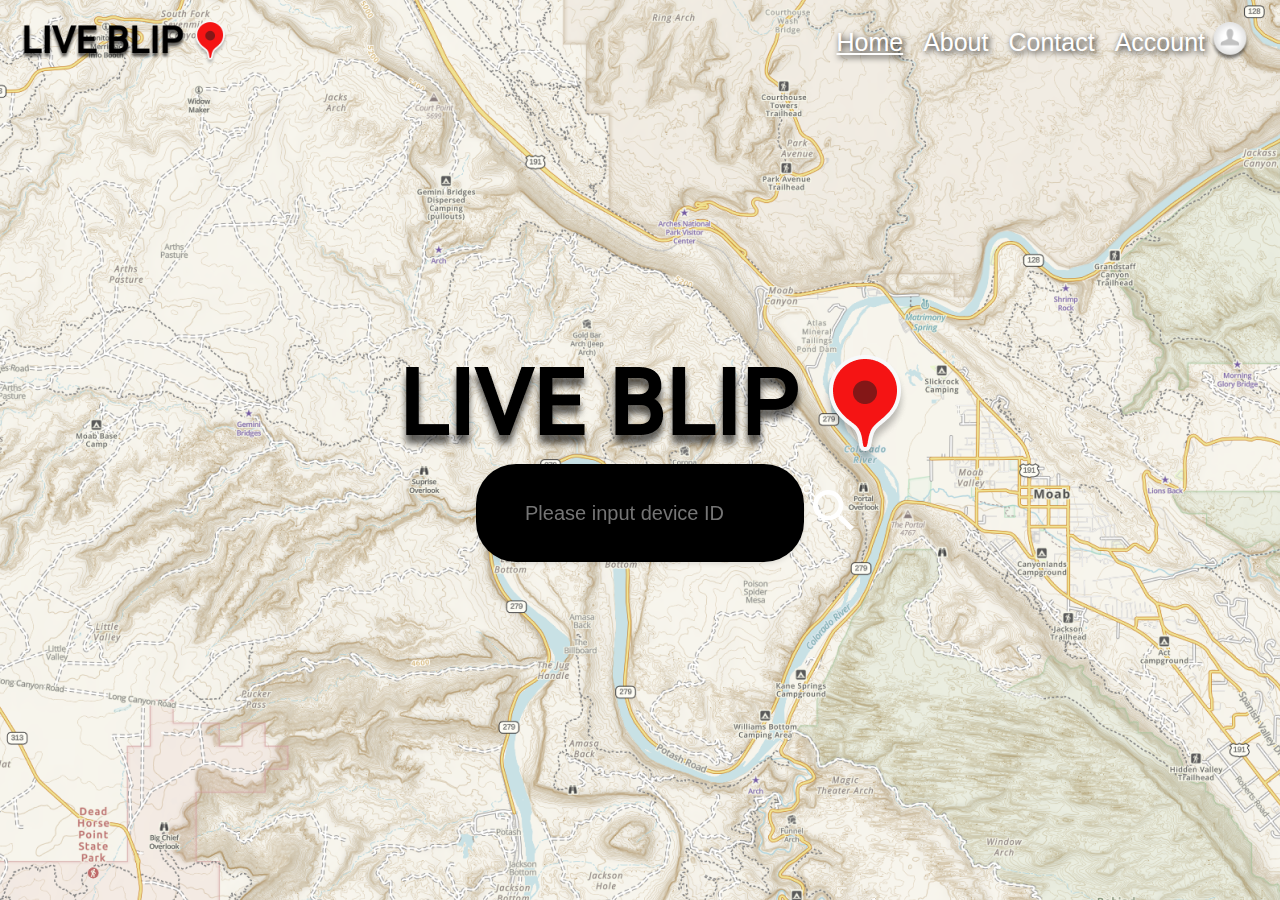
==== Prototype/index.html @ 92ef9c2a "added page links" ====
<!doctype html>
<html class="no-js" lang="eng">

  <head>

    <meta charset="utf-8">
    <meta name="viewport" content="width=device-width, initial-scale=1">
    <title>Live Blip</title>
    <link rel="icon" href="img/pin.png" type="image/png">
    <link rel="stylesheet" href="LiveBlip_Style.css">

  </head>

  <body background="img/map.png">

    <header>

      <nav>

        <div class="logo">
          <img src="img/LiveBlipLogo.png" alt="Logo">
        </div>

        <ul>
          <li><u><a href="index.html">Home</a></u></li>
          <li><a href="About.html"> About</a></li>
          <li><a href="#">Contact</a></li>
          <li><a href="#">Account<img src="img/AccountImg.png" alt="Logo"></a></li>
        </ul>

      </nav>

    </header>

    <!-- Add your site or application content here -->

    <script src="js/app.js"></script>

    <div class = "MainLogo">
      <img src="img/LiveBlipLogo.png" alt="Logo">
    </div>

    <div class="search-container">
      <input type="text" placeholder="Please input device ID">
      <button type="submit"><img src="img/search.png" alt="Search"></button>
    </div>

  </body>

</html>
---- Prototype/LiveBlip_Style.css ----
body {
  margin: 0;
  padding: 0;
  font-family: Arial, sans-serif;
  background-color: gray;
}
/* Start of Nav bar */
nav {
  background-color: transparent;
  padding: 10px;
  display: flex;
  justify-content: space-between;
  align-items: center;
  color: white;
}

.logo img {
  height: 60px;
  width: auto;
}

ul {
  list-style-type: none;
  margin: 0;
  padding: 0;
  display: flex;
  align-items: center;
}

ul li {
  margin-right: 20px;
}

ul li:last-child {
  margin-right: 0;
}

ul li a {
  color: white;
  font-size: 25px;
  text-shadow: black;
  text-decoration: none;
  display: flex;
  align-items: center;
  text-shadow: 2px 2px 6px black;
}

ul li a img {
  height: 40px;
  width: auto;
  margin-left: 5px;
  margin-right: 20px;
}

nav :hover {
  text-shadow: 2px 2px 6px red;
}


/* Start of search bar */
.MainLogo {
  position: fixed;
  top: 45%;
  left: 50%;
  transform: translate(-50%, -50%);
}


.search-container {
  position: fixed;
  top: 57%;
  left: 50%;
  transform: translate(-50%, -50%);
  background-color: black;
  width: 25%;
  height: 10%;
  padding: 4px;
  border-radius: 40px;
  box-shadow: 0 2px 5px rgba(0, 0, 0, 0.1);
  display: flex;
  align-items: center;
}

.search-container input {
  flex: 1;
  padding: 10px;
  margin-left: 35px;
  border: none;
  border-radius: 3px;
  outline: none;
  background: transparent;
  color: white;
  font-size: 20px;
}



.search-container button {
  background-color: transparent;
  color: #fff;
  border: none;
  margin-right: 30px;
  margin-bottom: 45px;
  cursor: pointer;
  background-image: url('img/search.png');
  background-size: contain;
  background-repeat: no-repeat;
  width: auto;
  height: 20%; /* Adjust button height if needed */
}


/* Mid section */

.midSection {
  position: absolute;
  top: 50%;
  left: 50%;
  transform: translate(-50%, -50%);
  background-color: #fff;
  padding: 20px;
  border-radius: 10px;
  box-shadow: 0 0 10px rgba(0, 0, 0, 0.1);
}

.Heading {
  text-align: center;
  margin-bottom: 10px;
}


/* login section */

.login-form {
  align-content: center;
  margin: 20px;
}

.login-form button{
  position: absolute;
  left: 40%;
}
/* About Page */
.MyClass {
  position: absolute;
  top: 50%;
  left: 50%;
  transform: translate(-50%, -50%);
  background-color: white;
  padding: 20px; /* Add padding around the content */
  border-radius: 8px; /* Rounded corners */
  box-shadow: 0 0 10px rgba(0, 0, 0, 0.1); /* Add a subtle shadow */
  max-width: 400px; /* Limit maximum width */
  text-align: center; /* Center align text */
  font-family: Arial, sans-serif; /* Specify font */
  font-size: 18px; /* Set font size */
  line-height: 1.5; /* Set line height for readability */
  color: #333333; /* Set text color */
}

.card {
  max-width: 300px;
  min-height: 200px;
  display: flex;
  flex-direction: column;
  justify-content: space-between;

  max-width: 500px;
  height: 300px;
  padding: 35px;

  border: 1px solid rgba(255, 255, 255, .25);
  border-radius: 20px;
  background-color: rgba(255, 255, 255, 0.45);
  box-shadow: 0 0 10px 1px rgba(0, 0, 0, 0.25);

  backdrop-filter: blur(30px);

  position: absolute;
  top: 50%;
  left: 50%;
  transform: translate(-50%, -50%);
}

.card-footer {
  font-size: 0.65em;
  color: #446;
}



p {
  margin: 20px;
}
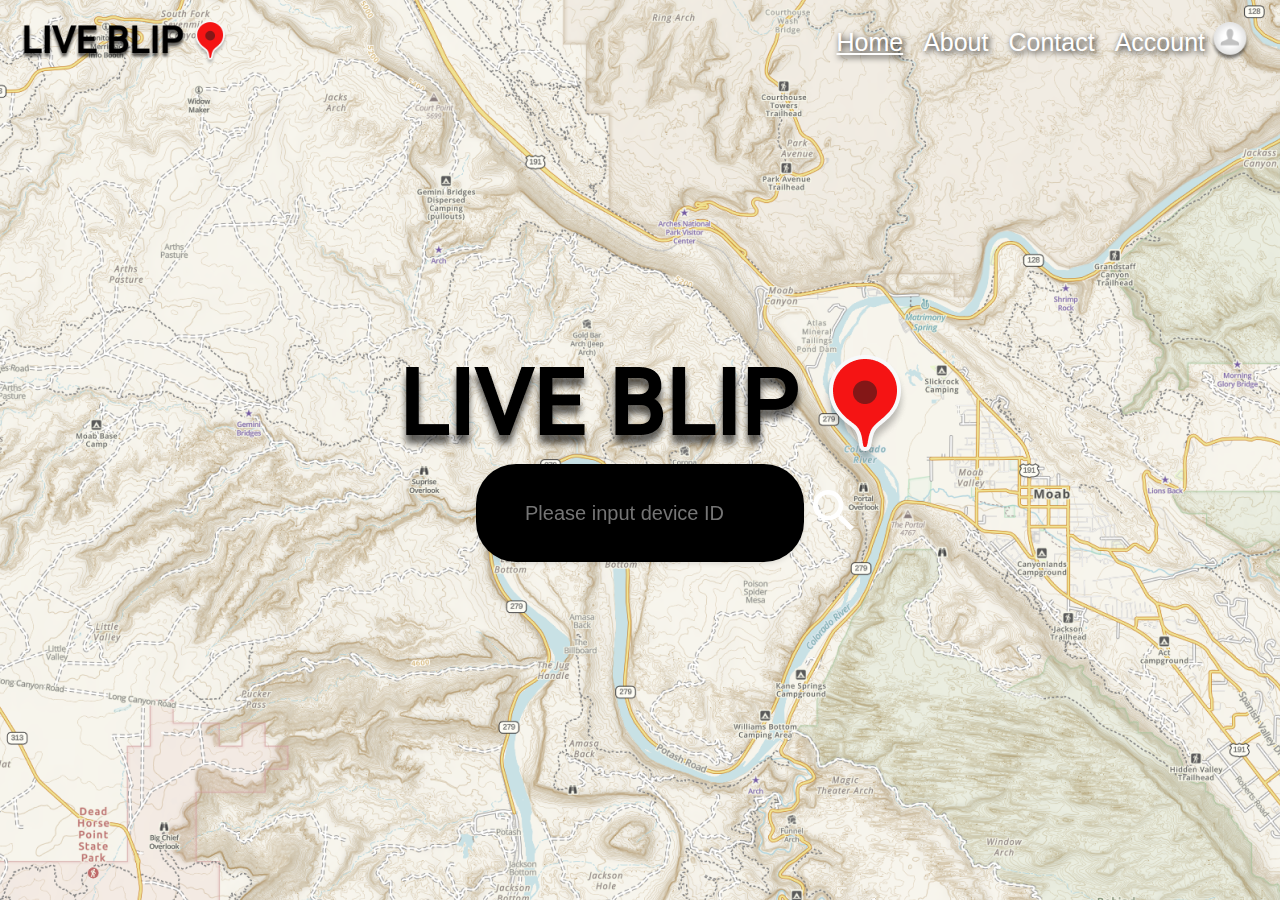
==== commit da7692d2: "fix search img" ====
--- a/Prototype/index.html
+++ b/Prototype/index.html
@@ -22,8 +22,8 @@
         </div>
 
         <ul>
-          <li><u><a href="index.html">Home</a></u></li>
-          <li><a href="About.html"> About</a></li>
+          <li><u><a href="#">Home</a></u></li>
+          <li><a href="#"> About</a></li>
           <li><a href="#">Contact</a></li>
           <li><a href="#">Account<img src="img/AccountImg.png" alt="Logo"></a></li>
         </ul>
@@ -32,9 +32,6 @@
 
     </header>
 
-    <!-- Add your site or application content here -->
-
-    <script src="js/app.js"></script>
 
     <div class = "MainLogo">
       <img src="img/LiveBlipLogo.png" alt="Logo">
--- a/Prototype/LiveBlip_Style.css
+++ b/Prototype/LiveBlip_Style.css
@@ -102,7 +102,6 @@
   margin-right: 30px;
   margin-bottom: 45px;
   cursor: pointer;
-  background-image: url('img/search.png');
   background-size: contain;
   background-repeat: no-repeat;
   width: auto;
@@ -126,6 +125,7 @@
 .Heading {
   text-align: center;
   margin-bottom: 10px;
+  font-weight: bolder;
 }
 
 
@@ -140,51 +140,58 @@
   position: absolute;
   left: 40%;
 }
-/* About Page */
-.MyClass {
-  position: absolute;
-  top: 50%;
-  left: 50%;
-  transform: translate(-50%, -50%);
-  background-color: white;
-  padding: 20px; /* Add padding around the content */
-  border-radius: 8px; /* Rounded corners */
-  box-shadow: 0 0 10px rgba(0, 0, 0, 0.1); /* Add a subtle shadow */
-  max-width: 400px; /* Limit maximum width */
-  text-align: center; /* Center align text */
-  font-family: Arial, sans-serif; /* Specify font */
-  font-size: 18px; /* Set font size */
-  line-height: 1.5; /* Set line height for readability */
-  color: #333333; /* Set text color */
-}
-
-.card {
-  max-width: 300px;
-  min-height: 200px;
-  display: flex;
-  flex-direction: column;
+
+
+/* GPS PAGE */
+
+.logo1 {
+  /* Horizontal gradient background */
+  background-image: linear-gradient(to bottom, gray, transparent); /* Example gradient from white to light gray */
+  padding: 10px;
+  display: flex;
   justify-content: space-between;
-
-  max-width: 500px;
-  height: 300px;
-  padding: 35px;
-
-  border: 1px solid rgba(255, 255, 255, .25);
-  border-radius: 20px;
-  background-color: rgba(255, 255, 255, 0.45);
-  box-shadow: 0 0 10px 1px rgba(0, 0, 0, 0.25);
-
-  backdrop-filter: blur(30px);
-
-  position: absolute;
-  top: 50%;
-  left: 50%;
-  transform: translate(-50%, -50%);
-}
-
-.card-footer {
-  font-size: 0.65em;
-  color: #446;
+  align-items: center;
+}
+
+
+.logo1 img {
+  height: 60px;
+  width: auto;
+
+}
+
+.deviceList {
+  position: fixed;
+  left: 3%;
+  top: 55%;
+  transform: translateY(-50%);
+  width: 20%;
+  height: 70%;
+  padding: 20px;
+  padding-top: 25px;
+  border-radius: 10px;
+  background-color: rgba(255, 255, 255, 1); /* Adjust the opacity as needed */
+  display: flex;
+  flex-direction: column; /* Display items in column */
+  justify-content: space-between; /* Add space between items */
+}
+
+.deviceBlock {
+  margin-left: 12px;
+  display: flex;
+  align-items: center;
+  margin-bottom: 10px; /* Add margin between device blocks */
+}
+
+.deviceBlock img {
+  width: 50px; /* Adjust the width of the image */
+  height: auto; /* Maintain aspect ratio */
+  margin-right: 10px; /* Add space between image and text */
+}
+
+
+.deviceSettings {
+  margin-top: auto; /* Push deviceSettings to the bottom */
 }
 
 
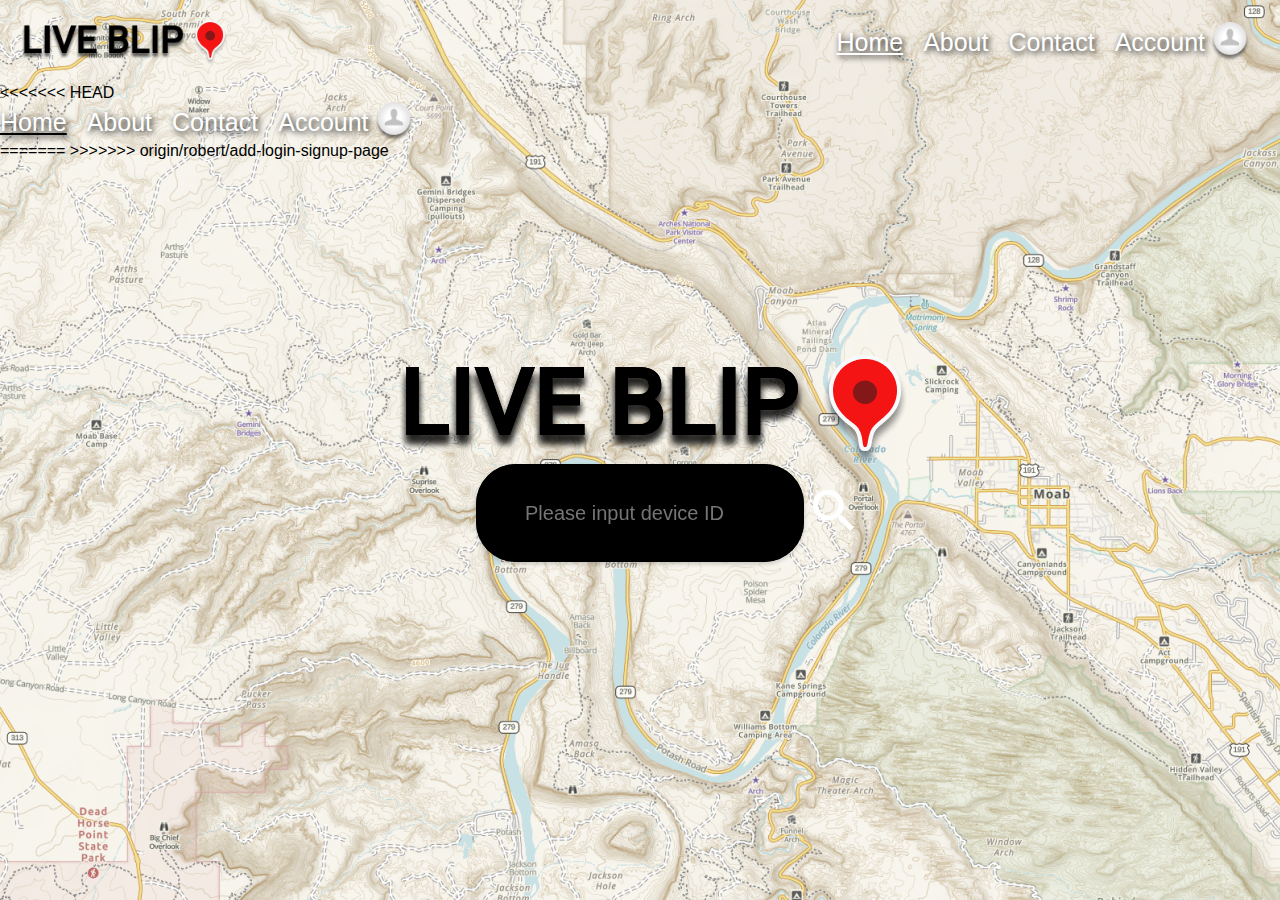
==== commit 82de9e78: "Merge remote-tracking branch 'origin/robert/add-login-signup-page' into develop" ====
--- a/Prototype/index.html
+++ b/Prototype/index.html
@@ -1,26 +1,38 @@
-<!doctype html>
+<!DOCTYPE html>
 <html class="no-js" lang="eng">
+    <head>
+        <meta charset="utf-8">
+        <meta name="viewport" content="width=device-width, initial-scale=1">
+        <title>Live Blip</title>
+        <link rel="icon" href="img/pin.png" type="image/png">
+        <link rel="stylesheet" href="LiveBlip_Style.css">
+    </head>
 
-  <head>
+    <body background="img/map.png">
+        <header>
+            <nav>
+                <div class="logo">
+                    <img src="img/LiveBlipLogo.png" alt="Logo">
+                </div>
 
-    <meta charset="utf-8">
-    <meta name="viewport" content="width=device-width, initial-scale=1">
-    <title>Live Blip</title>
-    <link rel="icon" href="img/pin.png" type="image/png">
-    <link rel="stylesheet" href="LiveBlip_Style.css">
+                <ul>
+                    <li><u><a href="#">Home</a></u></li>
+                    <li><a href="#">About</a></li>
+                    <li><a href="Contact.html">Contact</a></li>
+                    <li><a href="#">Account<img src="img/AccountImg.png" alt="Logo"></a></li>
+                </ul>
+            </nav>
+        </header>
 
-  </head>
+        <!-- Add your site or application content here -->
 
-  <body background="img/map.png">
+        <script src="js/app.js"></script>
 
-    <header>
-
-      <nav>
-
-        <div class="logo">
-          <img src="img/LiveBlipLogo.png" alt="Logo">
+        <div class="MainLogo">
+            <img src="img/LiveBlipLogo.png" alt="Logo">
         </div>
 
+<<<<<<< HEAD
         <ul>
           <li><u><a href="#">Home</a></u></li>
           <li><a href="#"> About</a></li>
@@ -44,4 +56,11 @@
 
   </body>
 
+=======
+        <div class="search-container">
+            <input type="text" placeholder="Please input device ID">
+            <button type="submit"><img src="img/search.png" alt="Search"></button>
+        </div>
+    </body>
+>>>>>>> origin/robert/add-login-signup-page
 </html>
--- a/Prototype/LiveBlip_Style.css
+++ b/Prototype/LiveBlip_Style.css
@@ -140,6 +140,120 @@
   position: absolute;
   left: 40%;
 }
+/* About Page */
+.MyClass {
+  position: absolute;
+  top: 50%;
+  left: 50%;
+  transform: translate(-50%, -50%);
+  background-color: white;
+  padding: 20px; /* Add padding around the content */
+  border-radius: 8px; /* Rounded corners */
+  box-shadow: 0 0 10px rgba(0, 0, 0, 0.1); /* Add a subtle shadow */
+  max-width: 400px; /* Limit maximum width */
+  text-align: center; /* Center align text */
+  font-family: Arial, sans-serif; /* Specify font */
+  font-size: 18px; /* Set font size */
+  line-height: 1.5; /* Set line height for readability */
+  color: #333333; /* Set text color */
+}
+
+.card {
+  max-width: 300px;
+  min-height: 200px;
+  display: flex;
+  flex-direction: column;
+  justify-content: space-between;
+
+  max-width: 500px;
+  height: 300px;
+  padding: 35px;
+
+  border: 1px solid rgba(255, 255, 255, .25);
+  border-radius: 20px;
+  background-color: rgba(255, 255, 255, 0.45);
+  box-shadow: 0 0 10px 1px rgba(0, 0, 0, 0.25);
+
+  backdrop-filter: blur(30px);
+
+  position: absolute;
+  top: 50%;
+  left: 50%;
+  transform: translate(-50%, -50%);
+}
+
+.card-footer {
+  font-size: 0.65em;
+  color: #446;
+}
+
+.heading {
+    padding-bottom: 10px ;
+    font-size: 24px;
+    font-weight: bold;
+    text-align: center;
+    color: #000000; /* Choose your preferred color */
+}
+
+
+.login-form {
+    width: 400px;
+    margin: 0 auto;
+    padding: 20px;
+    border: 1px solid #666666;
+    border-radius: 5px;
+    background-color: #f9f9f9;
+}
+
+.login-form input[type="text"],
+.login-form input[type="password"] {
+    width: 100%;
+    padding: 10px;
+    margin-bottom: 10px;
+    border: 1px solid #d6d6d6;
+    border-radius: 10px;
+}
+
+
+.login-form button[type="submit"] {
+    width: 50%;
+    padding: 10px;
+    margin-top: 10px;
+    border: none;
+    border-radius: 10px;
+    cursor: pointer;
+}
+
+
+.login-form button.login-button {
+    width: 25%;
+    padding: 7px;
+    margin-top: -5%;
+    margin-left: -25%;
+    background-color: #f51414;
+    color: #fff;
+}
+
+.login-form button.signup-button {
+    width: 25%;
+    padding: 7px;
+    margin-top: -5%;
+    margin-left: 20%;
+    background-color: #f51414;
+    color: #fff;
+}
+
+.login-form button[type="submit"]:hover {
+    opacity: 0.8;
+}
+
+.forgot-password {
+    text-align: center;
+    color: #f51414;
+    font-size: medium;
+    padding-top: 10px;
+    text-decoration: none;
+}
 
 
 /* GPS PAGE */
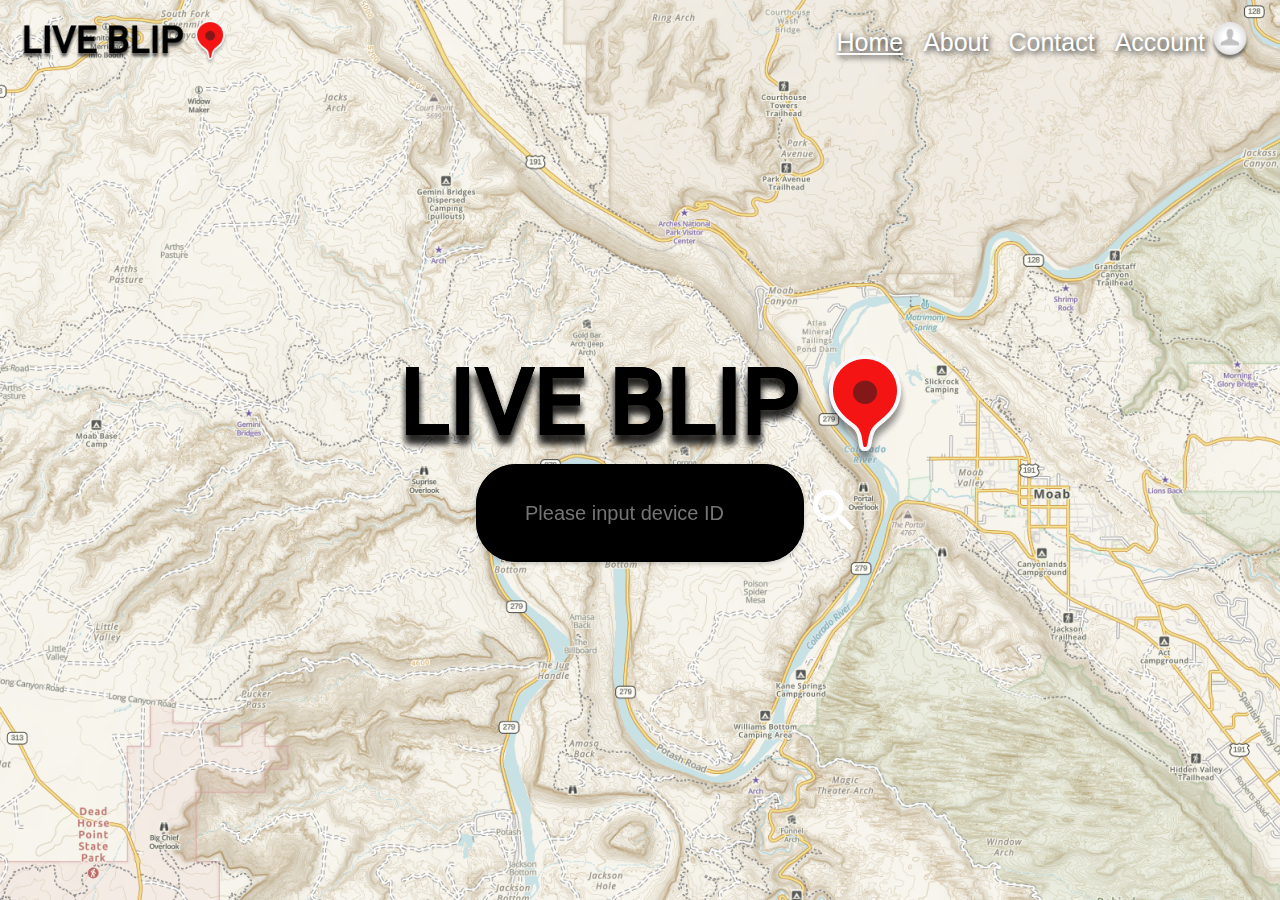
==== commit a0dfc616: "Hyperlinks" ====
--- a/Prototype/index.html
+++ b/Prototype/index.html
@@ -17,28 +17,17 @@
 
                 <ul>
                     <li><u><a href="#">Home</a></u></li>
-                    <li><a href="#">About</a></li>
+                    <li><a href="About.html">About</a></li>
                     <li><a href="Contact.html">Contact</a></li>
-                    <li><a href="#">Account<img src="img/AccountImg.png" alt="Logo"></a></li>
+                    <li><a href="Account.html">Account<img src="img/AccountImg.png" alt="Logo"></a></li>
                 </ul>
             </nav>
         </header>
 
-        <!-- Add your site or application content here -->
-
-        <script src="js/app.js"></script>
 
         <div class="MainLogo">
             <img src="img/LiveBlipLogo.png" alt="Logo">
         </div>
-
-<<<<<<< HEAD
-        <ul>
-          <li><u><a href="#">Home</a></u></li>
-          <li><a href="#"> About</a></li>
-          <li><a href="#">Contact</a></li>
-          <li><a href="#">Account<img src="img/AccountImg.png" alt="Logo"></a></li>
-        </ul>
 
       </nav>
 
@@ -56,11 +45,11 @@
 
   </body>
 
-=======
+
         <div class="search-container">
             <input type="text" placeholder="Please input device ID">
             <button type="submit"><img src="img/search.png" alt="Search"></button>
         </div>
     </body>
->>>>>>> origin/robert/add-login-signup-page
+
 </html>
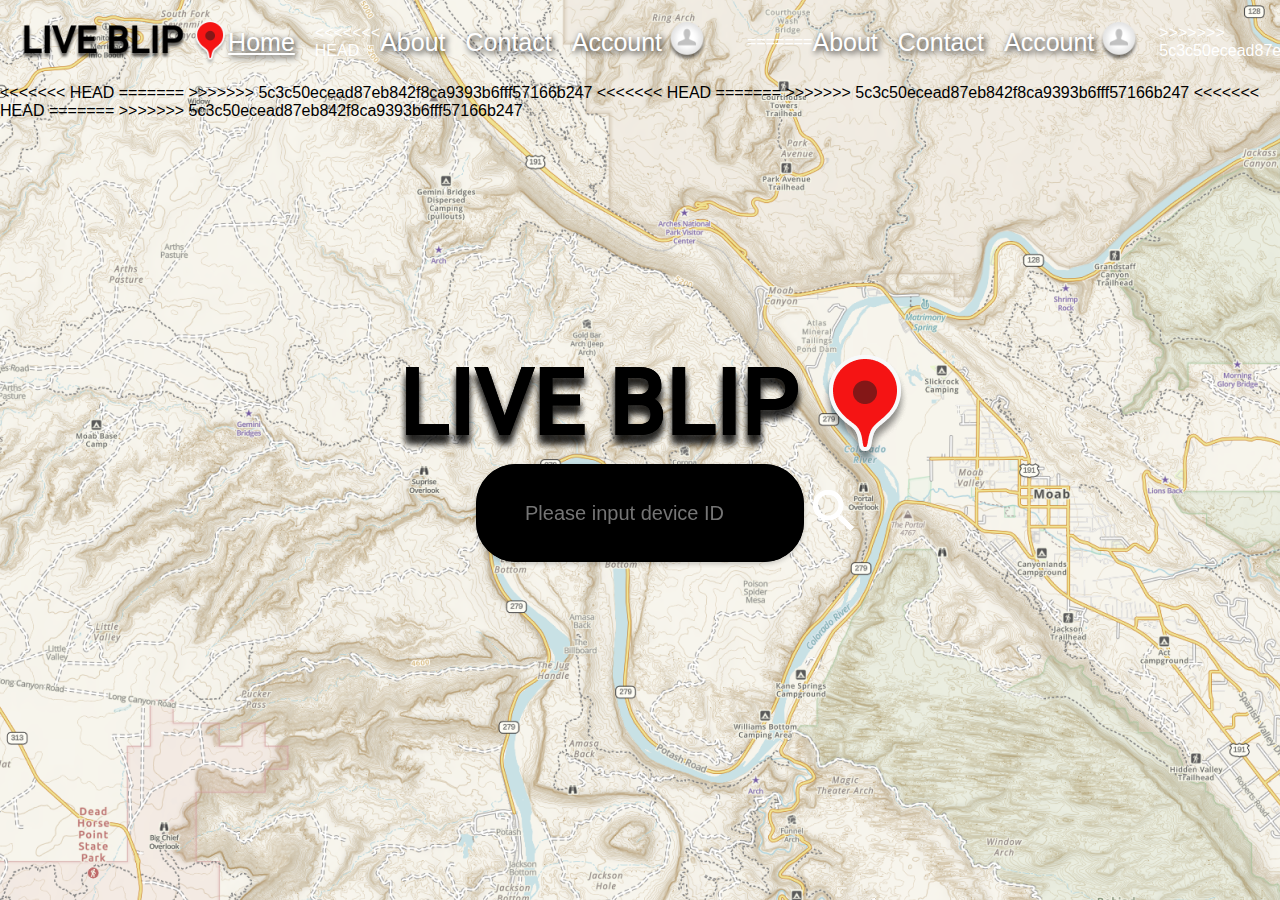
==== commit b2e87220: "Merge branch 'develop' of https://github.com/CodePidgy/LiveBlip into develop" ====
--- a/Prototype/index.html
+++ b/Prototype/index.html
@@ -17,18 +17,32 @@
 
                 <ul>
                     <li><u><a href="#">Home</a></u></li>
+<<<<<<< HEAD
                     <li><a href="About.html">About</a></li>
                     <li><a href="Contact.html">Contact</a></li>
                     <li><a href="Account.html">Account<img src="img/AccountImg.png" alt="Logo"></a></li>
+=======
+                    <li><a href="#">About</a></li>
+                    <li><a href="Contact.html">Contact</a></li>
+                    <li><a href="#">Account<img src="img/AccountImg.png" alt="Logo"></a></li>
+>>>>>>> 5c3c50ecead87eb842f8ca9393b6fff57166b247
                 </ul>
             </nav>
         </header>
 
+<<<<<<< HEAD
 
+=======
+        <!-- Add your site or application content here -->
+
+        <script src="js/app.js"></script>
+
+>>>>>>> 5c3c50ecead87eb842f8ca9393b6fff57166b247
         <div class="MainLogo">
             <img src="img/LiveBlipLogo.png" alt="Logo">
         </div>
 
+<<<<<<< HEAD
       </nav>
 
     </header>
@@ -46,10 +60,15 @@
   </body>
 
 
+=======
+>>>>>>> 5c3c50ecead87eb842f8ca9393b6fff57166b247
         <div class="search-container">
             <input type="text" placeholder="Please input device ID">
             <button type="submit"><img src="img/search.png" alt="Search"></button>
         </div>
     </body>
+<<<<<<< HEAD
 
+=======
+>>>>>>> 5c3c50ecead87eb842f8ca9393b6fff57166b247
 </html>
--- a/Prototype/LiveBlip_Style.css
+++ b/Prototype/LiveBlip_Style.css
@@ -187,6 +187,7 @@
   color: #446;
 }
 
+<<<<<<< HEAD
 .heading {
     padding-bottom: 10px ;
     font-size: 24px;
@@ -308,6 +309,8 @@
   margin-top: auto; /* Push deviceSettings to the bottom */
 }
 
+=======
+>>>>>>> 5c3c50ecead87eb842f8ca9393b6fff57166b247
 
 
 p {
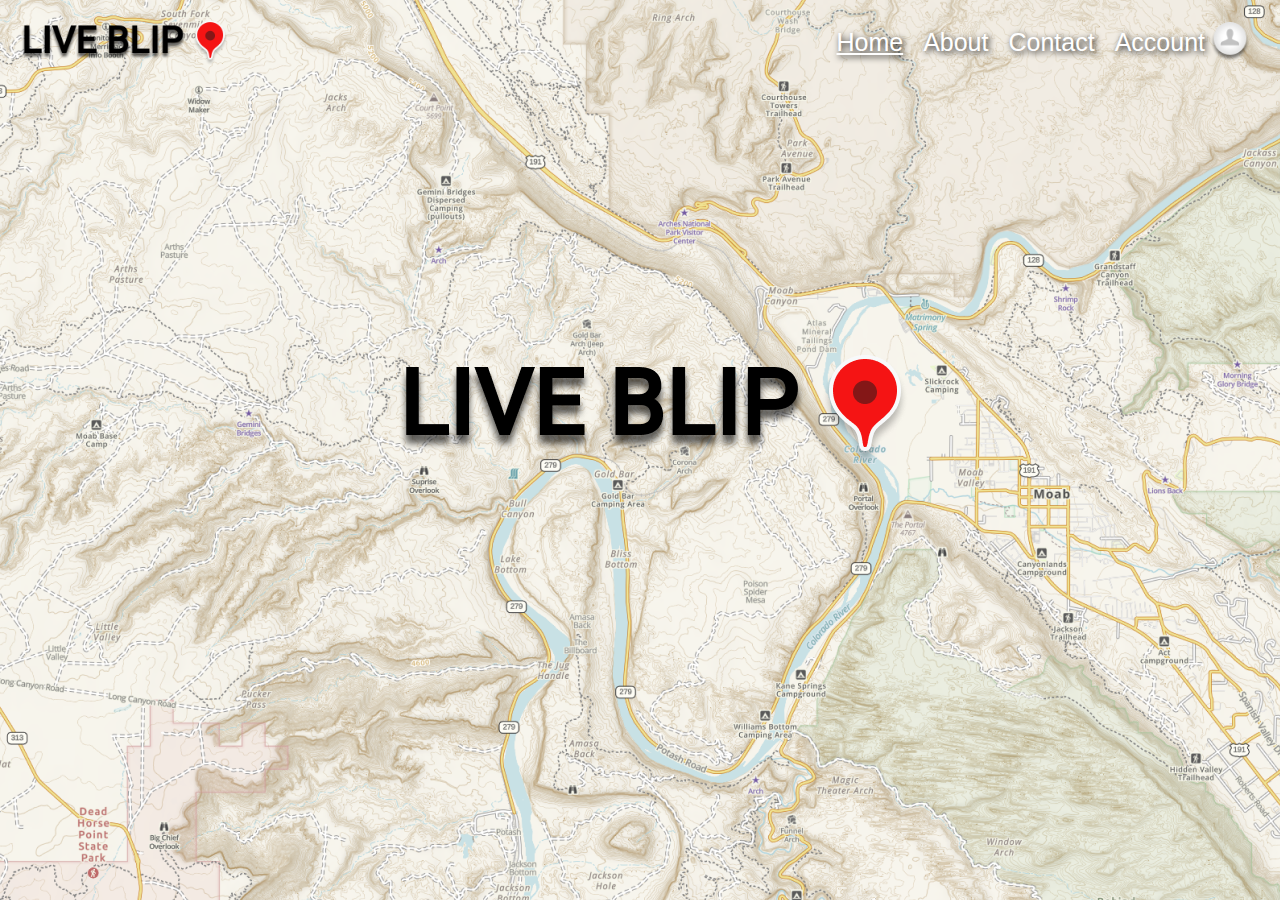
==== commit 7a40be5a: "Update" ====
--- a/Prototype/index.html
+++ b/Prototype/index.html
@@ -17,58 +17,15 @@
 
                 <ul>
                     <li><u><a href="#">Home</a></u></li>
-<<<<<<< HEAD
                     <li><a href="About.html">About</a></li>
                     <li><a href="Contact.html">Contact</a></li>
                     <li><a href="Account.html">Account<img src="img/AccountImg.png" alt="Logo"></a></li>
-=======
-                    <li><a href="#">About</a></li>
-                    <li><a href="Contact.html">Contact</a></li>
-                    <li><a href="#">Account<img src="img/AccountImg.png" alt="Logo"></a></li>
->>>>>>> 5c3c50ecead87eb842f8ca9393b6fff57166b247
                 </ul>
             </nav>
         </header>
 
-<<<<<<< HEAD
-
-=======
-        <!-- Add your site or application content here -->
-
-        <script src="js/app.js"></script>
-
->>>>>>> 5c3c50ecead87eb842f8ca9393b6fff57166b247
         <div class="MainLogo">
             <img src="img/LiveBlipLogo.png" alt="Logo">
         </div>
-
-<<<<<<< HEAD
-      </nav>
-
-    </header>
-
-
-    <div class = "MainLogo">
-      <img src="img/LiveBlipLogo.png" alt="Logo">
-    </div>
-
-    <div class="search-container">
-      <input type="text" placeholder="Please input device ID">
-      <button type="submit"><img src="img/search.png" alt="Search"></button>
-    </div>
-
-  </body>
-
-
-=======
->>>>>>> 5c3c50ecead87eb842f8ca9393b6fff57166b247
-        <div class="search-container">
-            <input type="text" placeholder="Please input device ID">
-            <button type="submit"><img src="img/search.png" alt="Search"></button>
-        </div>
     </body>
-<<<<<<< HEAD
-
-=======
->>>>>>> 5c3c50ecead87eb842f8ca9393b6fff57166b247
 </html>
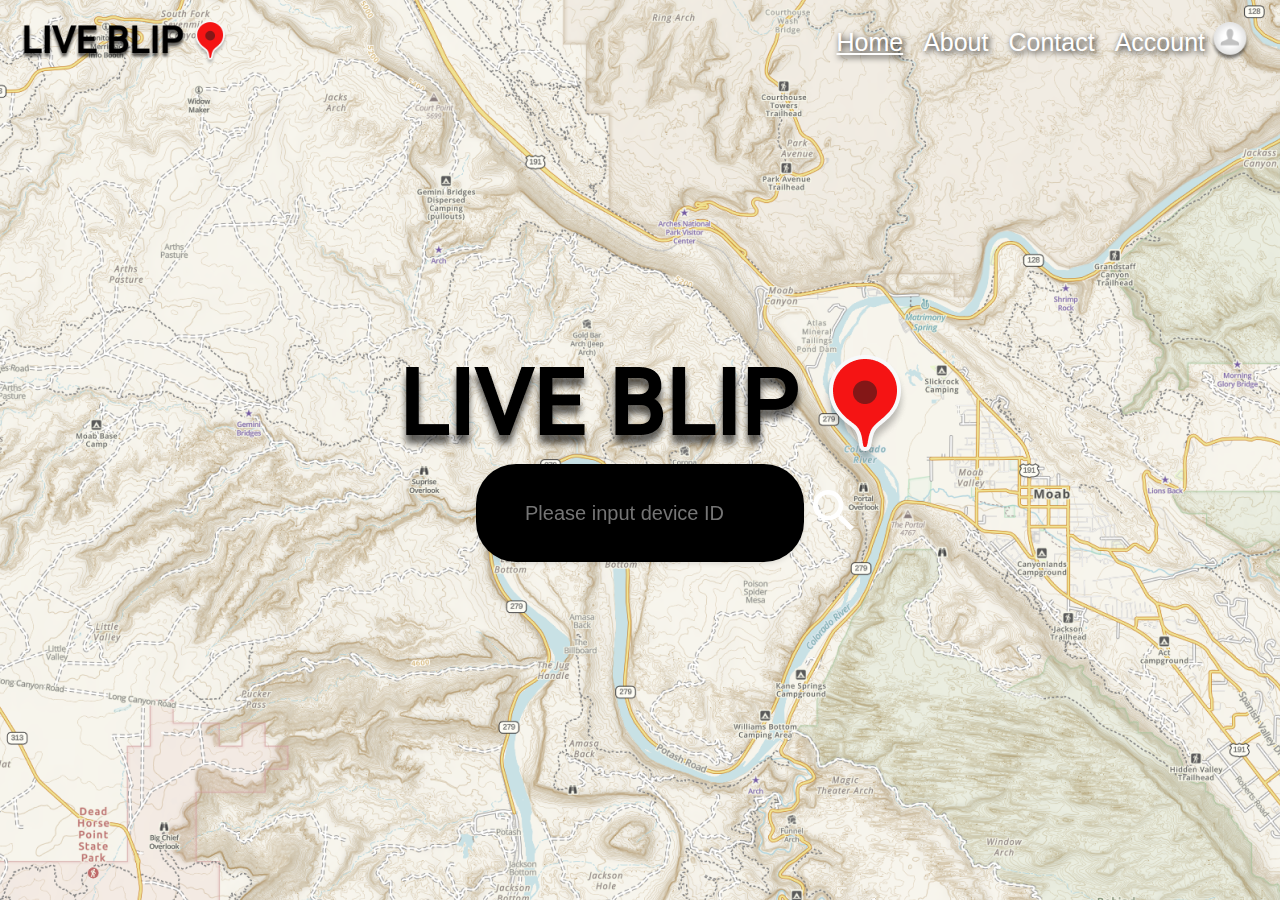
==== commit 49f16549: "update" ====
--- a/Prototype/index.html
+++ b/Prototype/index.html
@@ -27,5 +27,10 @@
         <div class="MainLogo">
             <img src="img/LiveBlipLogo.png" alt="Logo">
         </div>
+
+        <div class="search-container">
+            <input type="text" placeholder="Please input device ID">
+            <button type="submit"><img src="img/search.png" alt="Search"></button>
+        </div>
     </body>
 </html>
